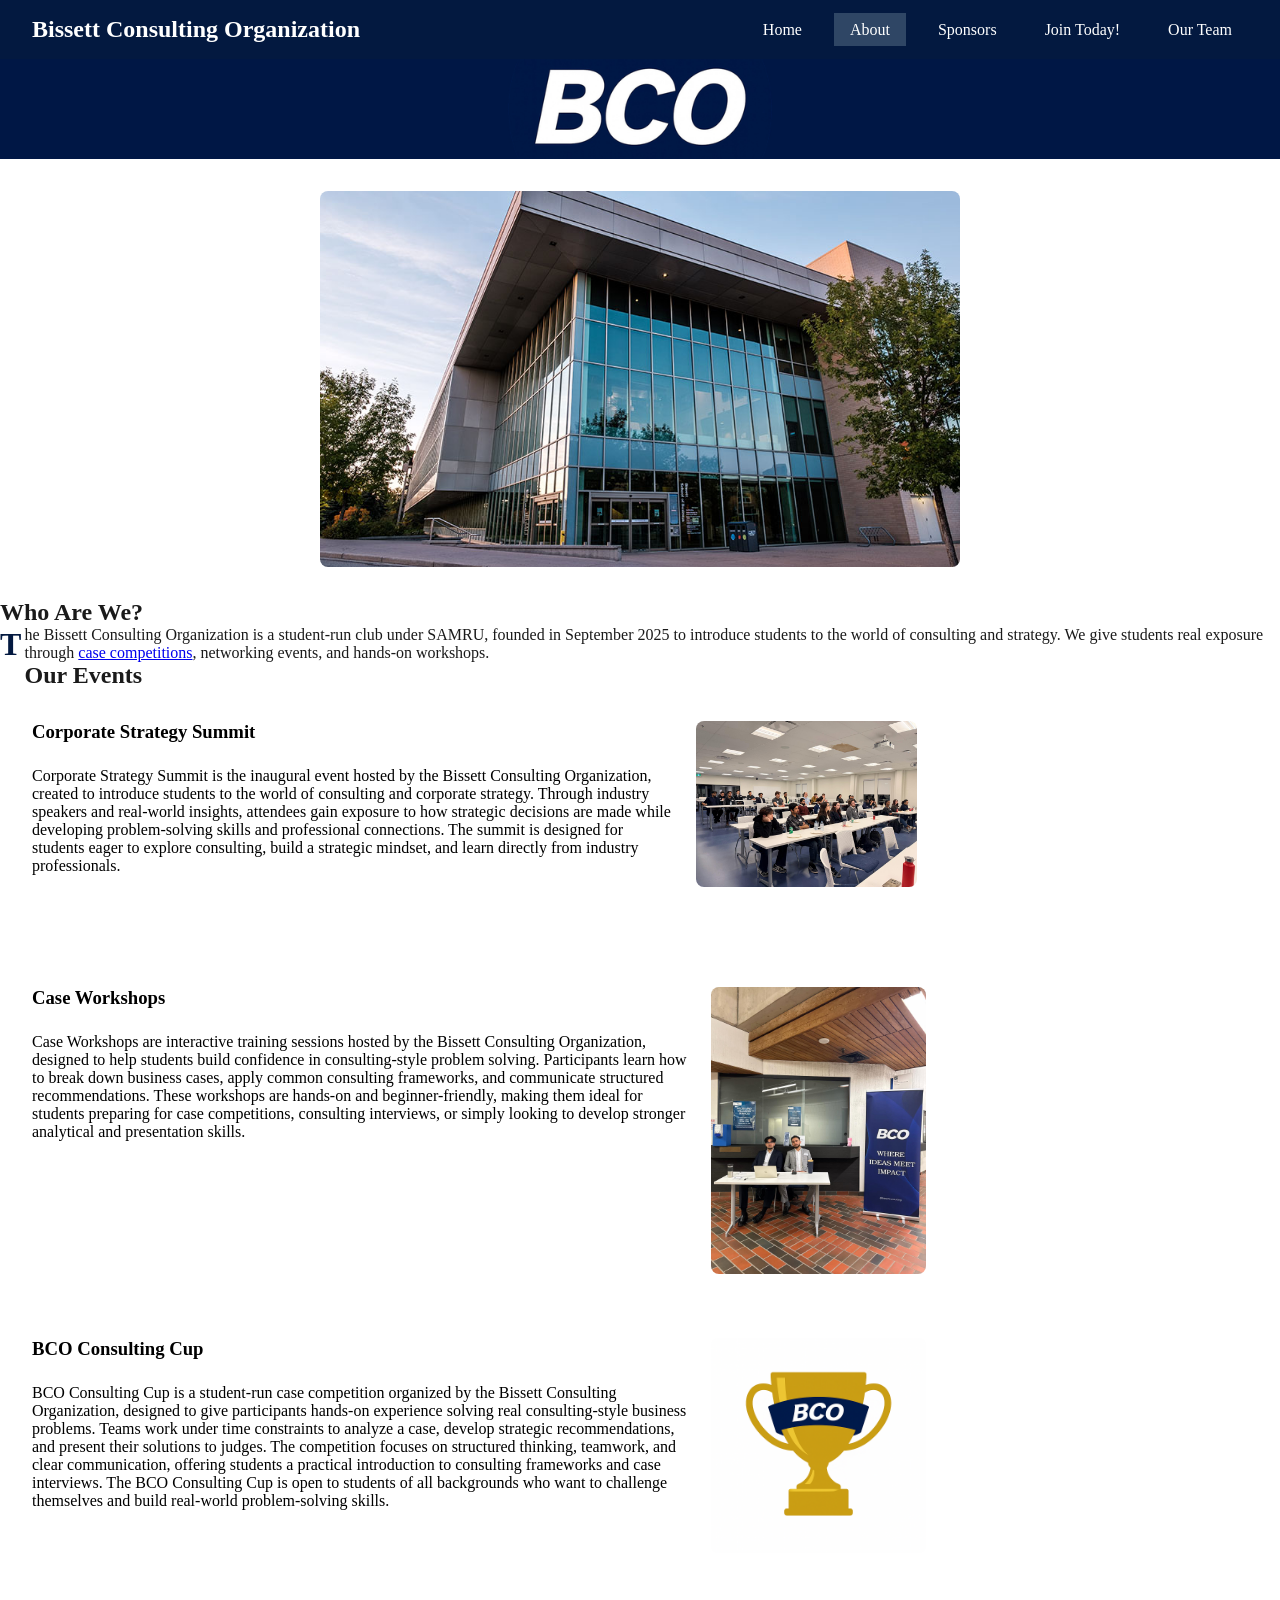
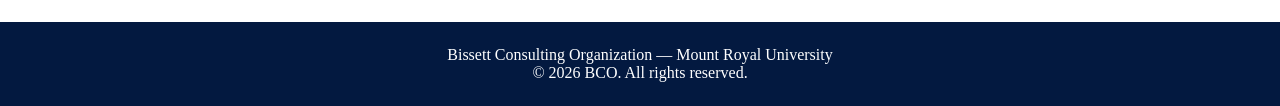
==== about.html @ 5fa16b3c "Initial commit: Assignment 2 web dev project Co-Authored-By: Claude Sonnet 4.6 <noreply@anthropic.co" ====
<!DOCTYPE html>
<html lang="en">
<head>
    <meta name="description" content="Learn about BCO's events including the Corporate Strategy Summit, Case Workshops, and BCO Consulting Cup.">
    <meta charset="UTF-8">
    <meta name="viewport" content="width=device-width, initial-scale=1.0">
    <title>BCO | About</title>
    <link rel="stylesheet" href="styles/shared.css">
    <link rel="stylesheet" href="styles/about.css">
</head>
<body>
    <header>
        <div>
            <h1>Bissett Consulting Organization</h1>
        </div>
        <nav>
            <ul>
                <li><a href="index.html">Home</a></li>
                <li><a href="about.html" class="active">About</a></li>
                <li><a href="sponsors.html">Sponsors</a></li>
                <li><a href="contact.html">Join Today!</a></li>
                <li><a href="team.html">Our Team</a></li>
            </ul>
        </nav>
    </header>

<main>
    <section id="hero">
        <img src="images/BCO-banner.png" alt="BCO Banner">
    </section>
    <section id="Us">
        <article> 
            <img src="images/mru.jpg" alt="Bissett School of Business">
            <h2>Who Are We?</h2>
                 <p>
                    The Bissett Consulting Organization is a student-run club under SAMRU, 
                     founded in September 2025 to introduce students to the world of consulting 
                    and strategy. We give students real exposure through <a href="#BCOCC">case competitions</a>, 
                    networking events, and hands-on workshops.
                </p>
        </article>
    </section>
       <section id="events">
        <h2>Our Events</h2>

        <div class="events-grid"> <!-- grid for images of events and event descriptions  -->
            <article>
                <img src="images/summit.jpeg" alt="Corporate Strategy Summit Image">
                <h3>Corporate Strategy Summit</h3>
                <p>
                    Corporate Strategy Summit is the inaugural event hosted by the Bissett Consulting Organization, created to introduce students to the world
                    of consulting and corporate strategy. Through industry speakers and real-world insights, attendees gain exposure to how strategic decisions 
                    are made while developing problem-solving skills and professional connections. The summit is designed for students eager to explore 
                    consulting, build a strategic mindset, and learn directly from industry professionals.
                </p>
            </article>
            <article>
                <img src="images/case.jpeg" alt="Case Workshop">
                <h3>Case Workshops</h3>
                <p>
                    Case Workshops are interactive training sessions hosted by the Bissett Consulting Organization, designed to help students build confidence in consulting-style problem solving.
                    Participants learn how to break down business cases, apply common consulting frameworks, and communicate structured recommendations. These workshops are hands-on and 
                    beginner-friendly, making them ideal for students preparing for case competitions, consulting interviews, or simply looking to develop stronger analytical and presentation skills.
                </p>
            </article>
            <article id="BCOCC"> <!-- id in article for the hyperlink to someone on the page and so i can style it with rest of pics -->
               
                
                    <img src="images/cup.png" alt="BCO Cup"> 
                    <h3>BCO Consulting Cup</h3>
                     <p>
                        BCO Consulting Cup is a student-run case competition organized by the Bissett Consulting Organization, designed to give participants hands-on 
                        experience solving real consulting-style business problems. Teams work under time constraints to analyze a case, develop strategic 
                        recommendations, and present their solutions to judges. The competition focuses on structured thinking, teamwork, and clear communication, offering 
                        students a practical introduction to consulting frameworks and case interviews. The BCO Consulting Cup is open to students of all backgrounds who want
                        to challenge themselves and build real-world problem-solving skills.
                     </p>
                

                

            </article>

        </div>
       </section> 
    </main>

    <footer>
        <p>Bissett Consulting Organization — Mount Royal University</p>
        <p>&copy; 2026 BCO. All rights reserved.</p>
    </footer>
</body>
</html>
---- styles/shared.css ----
/* shared page if i want to change multiple pages at once cus they have the same styling*/

* {
    margin: 0;
    padding: 0;
    box-sizing: border-box;
}
#hero img {
    display: block;
    width: 100%;
    max-height: 100px;
    object-fit: cover;
    margin: 0 auto;
}

body {
    font-family: Georgia, serif;
    color: #1a1a1a;
    background-color: white(154, 193, 219) ;

}

header {
    background-color: #031940; /*colour match to BCO banner */ 
    padding: 1rem 2rem;
    display: flex;/*puts logo and nav beside each other*/ 
    justify-content: space-between;
    align-items: center;
}

header h1 {
    color: #ffffff; 
    font-size: 1.5rem;
}

nav ul {
    list-style: none;
    display: flex;
    gap: 1rem;
}

nav ul li a {
    color: #ffffff;
    text-decoration: none; /*Removes underline from nav*/
    padding: 0.5rem 1rem;
}

nav ul li a:hover { /*colour will change when this tab is hovered over*/
    background-color: #2f4665;
    color: #031940;
}

nav ul li a.active { /*colour will change when this is active page from the nav*/
    background-color: #2f4665;
    color: #ffffff;
}

footer {
    background-color: #031940;
    color: #ffffff;
    text-align: center;
    padding: 1.5rem 2rem;
    margin-top: 2rem;
}
---- styles/about.css ----
/* About Page Styles */


#Us p::first-letter { /*makes the first letter big*/
    font-size: 2rem;
    font-weight: bold;
    color: #031940;
    float: left;
    margin-right: 0.1em;
}
#Us img {
    width: 50%;
    display: block;
    margin: 2rem auto;
    border-radius: 8px;
}
.events-grid article{
    display: grid;
    grid-template-columns: repeat(1fr, 1fr);
    gap: 1.5rem;
    padding: 2rem;
    color: black;
    background-color: white;
    border-radius: 8px;
}

.events-grid article img{
    grid-column: 2;
    grid-row: 1/5;
    
    width: 40%;
    border-radius: 8px;

}

.events-grid article h3 {
    grid-column: 1;
}

.events-grid article p {
    grid-column: 1;
}
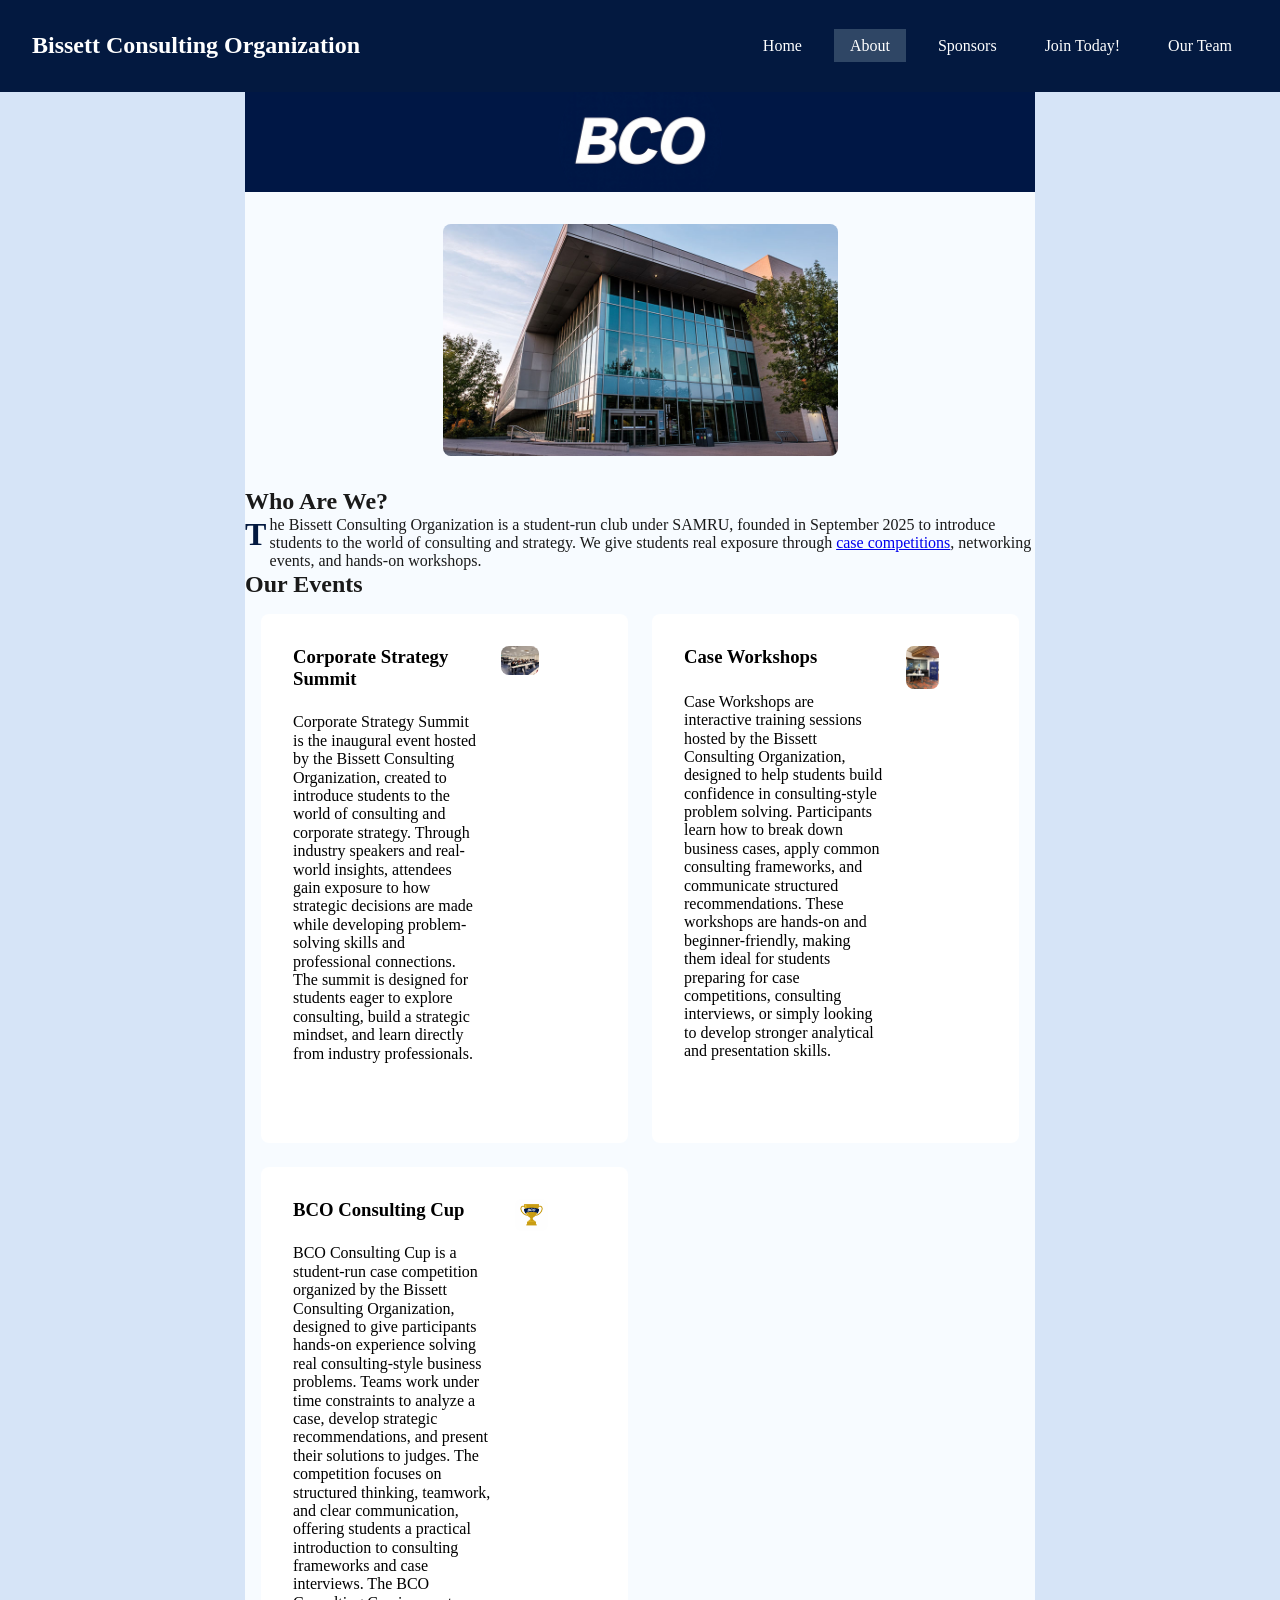
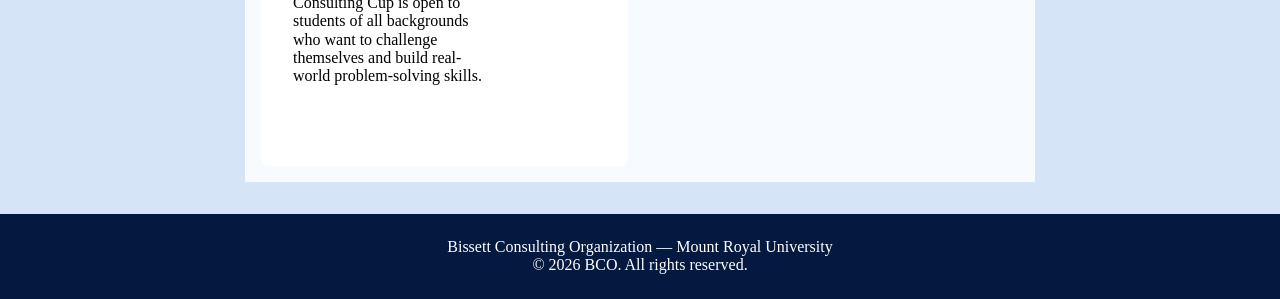
==== commit e2a3ccc6: "added responsive and normalize" ====
--- a/about.html
+++ b/about.html
@@ -7,6 +7,7 @@
     <title>BCO | About</title>
     <link rel="stylesheet" href="styles/shared.css">
     <link rel="stylesheet" href="styles/about.css">
+    <link rel="stylesheet" href="styles/normalize.css">
 </head>
 <body>
     <header>
--- a/styles/shared.css
+++ b/styles/shared.css
@@ -16,8 +16,7 @@
 body {
     font-family: Georgia, serif;
     color: #1a1a1a;
-    background-color: white(154, 193, 219) ;
-
+    background-color: #f7fbff;
 }
 
 header {
@@ -26,6 +25,8 @@
     display: flex;/*puts logo and nav beside each other*/ 
     justify-content: space-between;
     align-items: center;
+    flex-wrap: wrap; /*so it doesnt break on small screen*/
+    gap:0.5rem;
 }
 
 header h1 {
@@ -36,7 +37,15 @@
 nav ul {
     list-style: none;
     display: flex;
+    flex-direction: column;
     gap: 1rem;
+}
+
+@media(min-width:590px){ /*only apply these styles if the screen is at least 590px wide*/
+    nav ul{
+        flex-direction: row;
+        gap: 1rem;
+    }
 }
 
 nav ul li a {
@@ -62,3 +71,16 @@
     padding: 1.5rem 2rem;
     margin-top: 2rem;
 }
+
+@media(min-width: 790px){ /*for when the min width is 790px*/
+    
+        
+    body{
+        background-color: #d6e4f7;
+    }
+    main{
+        max-width: 790px;
+        margin: 0 auto;
+        background-color: #f7fbff;
+    }
+}
--- a/styles/about.css
+++ b/styles/about.css
@@ -41,4 +41,23 @@
     grid-column: 1;
 }
 
+.events-grid{
+    display: grid;
+    grid-template-columns: 1fr;
+    gap: 1.5rem;
+    padding: 1rem;
+}
 
+@media(min-width:590px){
+    .events-grid{
+        grid-template-columns: 1fr 1fr;
+    }
+}
+
+@media(min-width 790px){
+    .events-grid{
+        padding:1.5rem;
+    }
+}
+
+
